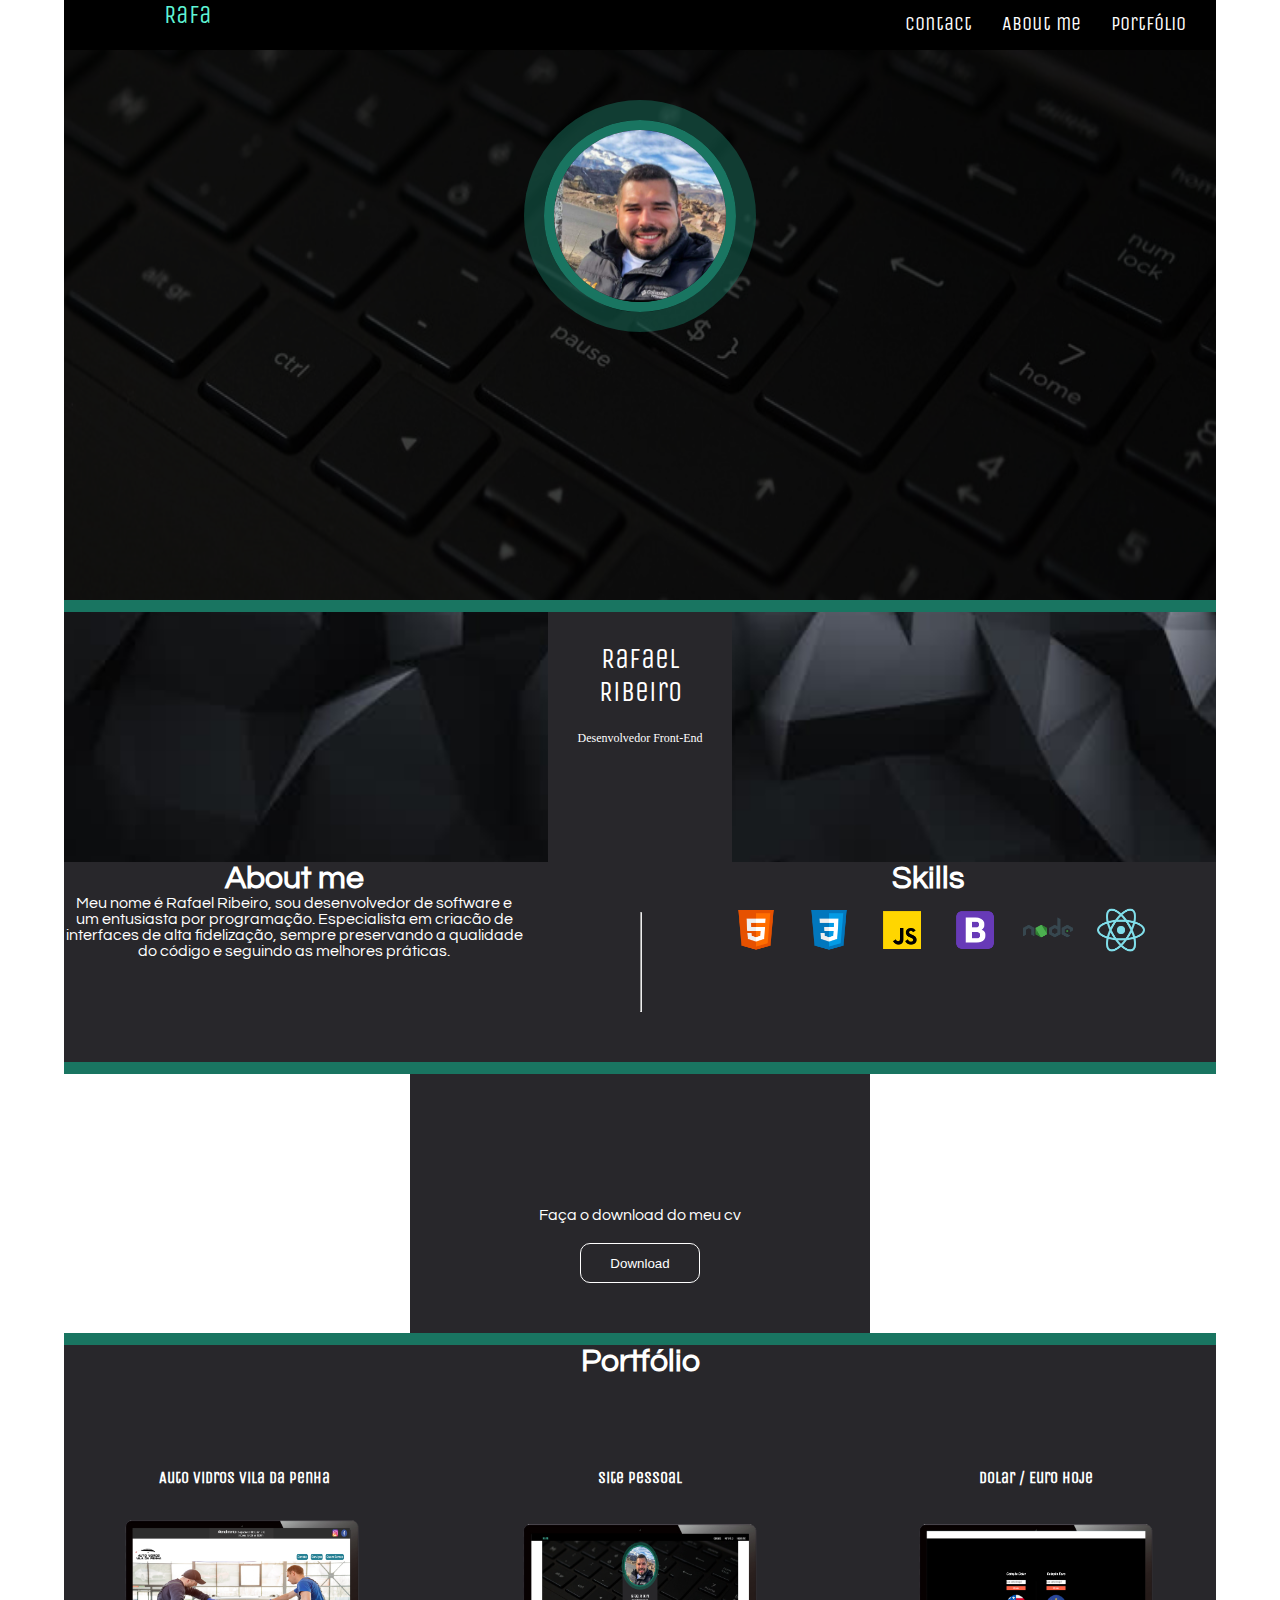
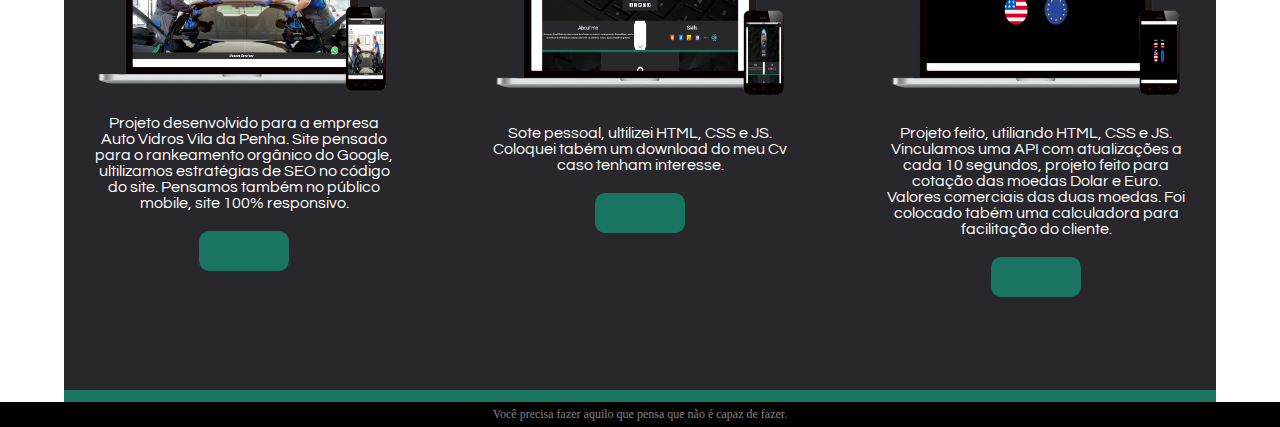
==== index.html @ 057a03b4 "Update Index" ====
<!DOCTYPE html>
<html lang="en">

<head>
    <meta charset="UTF-8">
    <meta http-equiv="X-UA-Compatible" content="IE=edge">
    <meta name="viewport" content="width=device-width, initial-scale=1.0">
    <link rel="preconnect" href="https://fonts.googleapis.com">
    <link rel="preconnect" href="https://fonts.gstatic.com" crossorigin>
    <link href="https://fonts.googleapis.com/css2?family=Unica+One&display=swap" rel="stylesheet">
    <!-- font -->
    <link rel="stylesheet" href="https://use.fontawesome.com/releases/v5.15.4/css/all.css"
        integrity="sha384-DyZ88mC6Up2uqS4h/KRgHuoeGwBcD4Ng9SiP4dIRy0EXTlnuz47vAwmeGwVChigm" crossorigin="anonymous">
    <!-- font 2 -->
    <link rel="preconnect" href="https://fonts.googleapis.com">
    <link rel="preconnect" href="https://fonts.gstatic.com" crossorigin>
    <link href="https://fonts.googleapis.com/css2?family=Questrial&display=swap" rel="stylesheet">
    <!-- bootstrap -->
    <link href="https://cdn.jsdelivr.net/npm/bootstrap@5.1.2/dist/css/bootstrap.min.css" rel="stylesheet"
        integrity="sha384-uWxY/CJNBR+1zjPWmfnSnVxwRheevXITnMqoEIeG1LJrdI0GlVs/9cVSyPYXdcSF" crossorigin="anonymous">
    <!--  -->
    <link rel="stylesheet" href="../css/style.css" type="text/css">

    <title>Rafael Ribeiro</title>
</head>

<body>

    <header>
        <ul>
            <a href="#portfolio">
                <li>Portfólio</li>
            </a>
            <a href="#container-perfil">
                <li>About me</li>
            </a>
            <a href="https://wa.me/5521966370318" target="_blank">
                <li>Contact</li>
            </a>

        </ul>

        <p id="rafa">Rafa</p>
    </header>

    <div id="container">
        <img id="background-keyboard" src="../img/keyboard.jpeg">
        <div class="line"></div>
        <div id="container-perfil">
            <p class="rafaelribeiro">Rafael Ribeiro</p>
            <span class="rafaelribeiro2">Desenvolvedor Front-End</span><br>
            <a href="https://www.facebook.com/rafael.ribeiro.52459" target="_blank"><i id="facebook"
                    class="fab fa-facebook-square"></i></a>
            <a href="https://www.instagram.com/rafaelribeiro1807/" target="_blank"><i id="instagram"
                    class="fab fa-instagram-square"></i></a>
            <a href="https://twitter.com/_RafaelRibeiro" target="_blank"><i id="twitter"
                    class="fab fa-twitter-square"></i></a>
            <a href="https://github.com/Rafa1807" target="_blank"><i id="git" class="fab fa-github-square"></i></a>
            <a href="https://www.linkedin.com/in/rafael1807/" target="_blank"><i id="linkedim"
                    class="fab fa-linkedin"></i></a>
        </div>
        <img id="image-perfil" src="../img/foto-rafael.jpeg">
    </div>
    <div id="containeraboutme">
        <div id="aboutme">
            <div id="textaboutme">
            <h1>About me</h1>
            
                <span>Meu nome é Rafael Ribeiro, sou desenvolvedor de software
                    e um entusiasta por programação. Especialista em criacão
                    de interfaces de alta fidelização, sempre preservando a
                    qualidade do código e seguindo as melhores práticas.</span>
            </div>
        </div>

        <div id="skills">

            <h1>Skills</h1>
            <img src="../img/html.png">
            <img src="../img/css.png">
            <img src="../img/javascript.png">
            <img src="../img/bootstrap.png">
            <img src="../img/node.png">
            <img src="../img/react.png">

        </div>
        <hr id="lineabotme">
    </div>
    <div id="containercv">
        <div class="line"></div>
        <div id="downloadcv">
            <i id="logocv" class="fas fa-award"></i><br>
            <span>Faça o download do meu cv</span><br>
            <a href="../"><button>Download <i class="fas fa-download"></i></button></a>
        </div>
        <div class="line"></div>
    </div>

    <div id="containerportfolio">
        <h1 id="textportfolio">Portfólio</h1>
        <div id="portfolio">
            <div id="autovidros">
                <h4>Auto Vidros Vila da Penha</h1>
                    <img src="../img/portfolioloja.png">
                    <p>Projeto desenvolvido para a empresa Auto Vidros Vila da Penha. Site pensado para o
                        rankeamento orgânico do Google, ultilizamos estratégias de SEO no código do site.
                        Pensamos também no público mobile, site 100% responsivo.
                    </p>
                    <button class="lock"><i class="fas fa-lock"></i></button>
            </div>

            <div id="myportfolio">
                <h4>Site Pessoal</h1>
                    <img src="../img/sitepessoal-1.png">
                    <p>Sote pessoal, ultilizei HTML, CSS e JS. Coloquei tabém um download do meu Cv caso tenham
                        interesse.
                    </p>
                    <button class="lock"><i class="fas fa-lock-open"></i></i></button>
            </div>
            <div id="myportfolio">
                <h4>Dolar / Euro hoje</h1>
                    <img src="../img/moedas.png">
                    <p> Projeto feito, utiliando HTML, CSS e JS. Vinculamos uma API com atualizações a cada 10
                        segundos,
                        projeto feito para cotação das moedas Dolar e Euro. Valores comerciais das duas moedas.
                        Foi colocado tabém uma calculadora para facilitação do cliente.
                    </p>
                    <button class="lock"><i class="fas fa-lock"></i></button>
            </div>
        </div>
        <div class="line"></div>
    </div>


    <footer>

        <div id="footer">
            <span>Você precisa fazer aquilo que pensa que não é capaz de fazer. </span><i class="far fa-thumbs-up"></i>
        </div>
    </footer>

    <script src="../script/script.js"></script>
</body>

</html>
---- css/style.css ----
* {
    margin: 0;
    padding: 0;
    box-sizing: border-box;
    
}

header {
    background-color: black;
    width: 90%;
    height: 50px;
    display: block;
    margin: auto;
}
ul {
    margin: 0;
}

li {
    margin-top: 1%;
    list-style: none;
    float: right;
    font-family: 'Unica One', cursive;
    font-size: 20px;
    color: white;
    margin-right: 30px;

}
li:hover {
    border-bottom:1px solid rgba(255, 255, 240, 0.516);
}

#rafa {
    margin-left: 100px;
    font-family: 'Unica One', cursive;
    font-size: 25px;
    color: #5FF4D4;
  
}

#container {
    width: 90%;
    display: block;
    margin: auto;
    text-align: center;
    align-items: center;
    background-image: url(../img/backgrounddark.jpeg);
    background-attachment: fixed;
    background-size: cover;
    
}

#background-keyboard {
    display: block;
    margin: auto;
    width: 100%;
    height: 550px;
    filter: brightness(30%);

}

#container-perfil {
    display: block;
    margin: auto;
    width: 16%;
    height: 250px;
    background-color: #28272B;
    color: white;
    align-items: center;
    
}
.rafaelribeiro {
    padding: 30px;
    text-align: center;
    font-size: 28px;
    margin-bottom: -10px;
    font-family: 'Unica One', cursive;
    
}
.rafaelribeiro2 {
    margin-top: 110px;
    text-align: center;
    font-size: 12px;
}
#image-perfil {
    width: 15%;
    position: absolute;
    border-radius: 50%;
    border: 10px solid #197561;
    box-shadow: 0 0 0 20px #19756179;
    align-items: center;
    transform: translateX(-50%);
    top: 120px;
    
}

#facebook {
    font-size: 30px;
    margin-top: 10px;

}
#instagram, #twitter, #git, #linkedim {
    font-size: 30px;
    margin-left: 8px;
    
}
a {
   color: inherit; 
}
#containeraboutme {
    width: 90%;
    display: flex;
    justify-content: space-between;
    align-items: center;
    flex-direction: row;
    text-align: center;
    margin: auto;
}

#aboutme {
    width: 50%;
    height: 200px;
    background-color: #28272B;
    color: white;
    text-align: center;
    font-family: 'Questrial', sans-serif;
    display: flex;
    flex-direction: column;
    z-index: 0;
    
}
#textaboutme {
    width: 80%;

}


#skills {
    display: inline-block;
    text-align: center;
    width: 50%;
    height: 200px;
    background-color: #28272B;
    color: white;
    font-family: 'Questrial', sans-serif;
    z-index: 0;
}
#skills > img {
    width: 50px;
    margin-left: 20px;
    margin-top: 10px
    
}
#lineabotme{
    height: 100px;
    background-color: white;
    width: 2px;
    position: absolute;
    text-align: center;
    margin-left: 45%;

}
.line {
    width: 100%;
    height: 12px;
    margin:auto;
    display: block;
    background-color: #197561;
    

}
#containercv {
    width: 90%;
    text-align: center;
    margin: auto;
    background-color: rgb(0, 0, 0);
    background-image: url(../img/backgrounddark.jpeg);
    background-attachment: fixed;
    background-size: cover;
}
#downloadcv {
    display: block;
    margin: auto;
    width: 40%;
    color: white;
    font-family: 'Questrial', sans-serif;
    background-color: #28272B;
    padding: 50px;
    text-align: center;

}
#logocv {

    margin-top: 50px;
    margin-bottom: 50px;
    font-size: 80px;
 
}

button {
    border-radius: 10px;
    width: 120px;
    color: white;
    height: 40px;
    border: 1px solid white;
    background-color: transparent;
    margin-top: 20px;
}
button:hover {
    background-color: white;
    color: black;
}
#containerportfolio {
    width: 90%;
    display: block;
    margin: auto;
    text-align: center;
    background-color: #28272B;
    color: white;
    font-family: 'Questrial', sans-serif;
}
#portfolio {
    text-align: center;
    display: flex;
    align-items: flex-start;
    flex-wrap: wrap;
    justify-content: space-between;
    margin-bottom: 90px;
    padding: 0 30px 0 30px;
}

#autovidros {
    width: 300px;
    margin-top: 90px;
    display: inline-block;
}
#autovidros > img {
    width: 100%;
}

#myportfolio {
    width: 300px;
    
    margin-top: 90px;
    display: inline-block;
   
}
#myportfolio > img {
    width: 100%;
    margin-top: 10px;
}
h4 {
    font-family: 'Unica One', cursive;;
}
.lock {
    background-color: #197561;
    border: inherit;
    width: 90px;
}
footer {
    display: block;
    padding: 5px;
    width: 100%;
    background-color: black;
    text-align: center;
    color: rgba(255, 255, 255, 0.516);
    font-size: 12px;
}


@media (max-width: 1024px) {

#background-keyboard{
    height: 365px;
}

#container-perfil {
height: 150px;
width: 22%;

}
.rafaelribeiro {
    padding: 0;
    margin-bottom: 5px;
    padding-top: 5px;
}
.rafaelribeiro2 {
    padding: 0;
    margin-bottom: 3px;
}
}

@media (max-width: 800px) {

header {
   height: 35px;
   width: 100%;
   
}
li {
    font-size: 14px;
    margin-top: 3%;
    margin-right: 16px;
}
#rafa {
    font-size: 14px;
    margin-top: -5px;
    margin-left: 30px;
}
#container {
    width: 100%;
}
#background-keyboard{
    height: 200px;
}
#image-perfil {
    width: 25%;
    top: 70px;
}
#container-perfil {
    width: 33%;
    height: 120px;
}
.rafaelribeiro {
    font-size: 25px;
}
#facebook {
    font-size: 20px;
    margin-top: 10px;

}
#instagram, #twitter, #git, #linkedim {
    font-size: 20px;
    margin-left: 8px;
    
}
#containeraboutme {
    width: 100%;
}
#textaboutme > h1 {
    font-size: 20px;
}
#textaboutme > span {
    font-size: 10px;
}
#skills > h1 {
    font-size: 20px;
}
#skills > img {
    width: 45px;
}
#lineabotme {
    margin-left: 50%;
}
#containercv {
    width: 100%;
    height: 224px;
}
#downloadcv {
    height: 200px;
    padding: 2px;
    width: 30%;
}
#logocv {
    margin-top: 16px;
    font-size: 40px;
    margin-bottom: 30px;
}
#downloadcv > span {
    font-size: 13px;
}
button {
    width: 80px;
    font-size: 12px;
    height: 30px;
    margin-top: 6px;
}
#containerportfolio {
    width: 100%;
}
#textportfolio {
    padding-top: 20px;
}
#portfolio {
    justify-content: center;
}
}
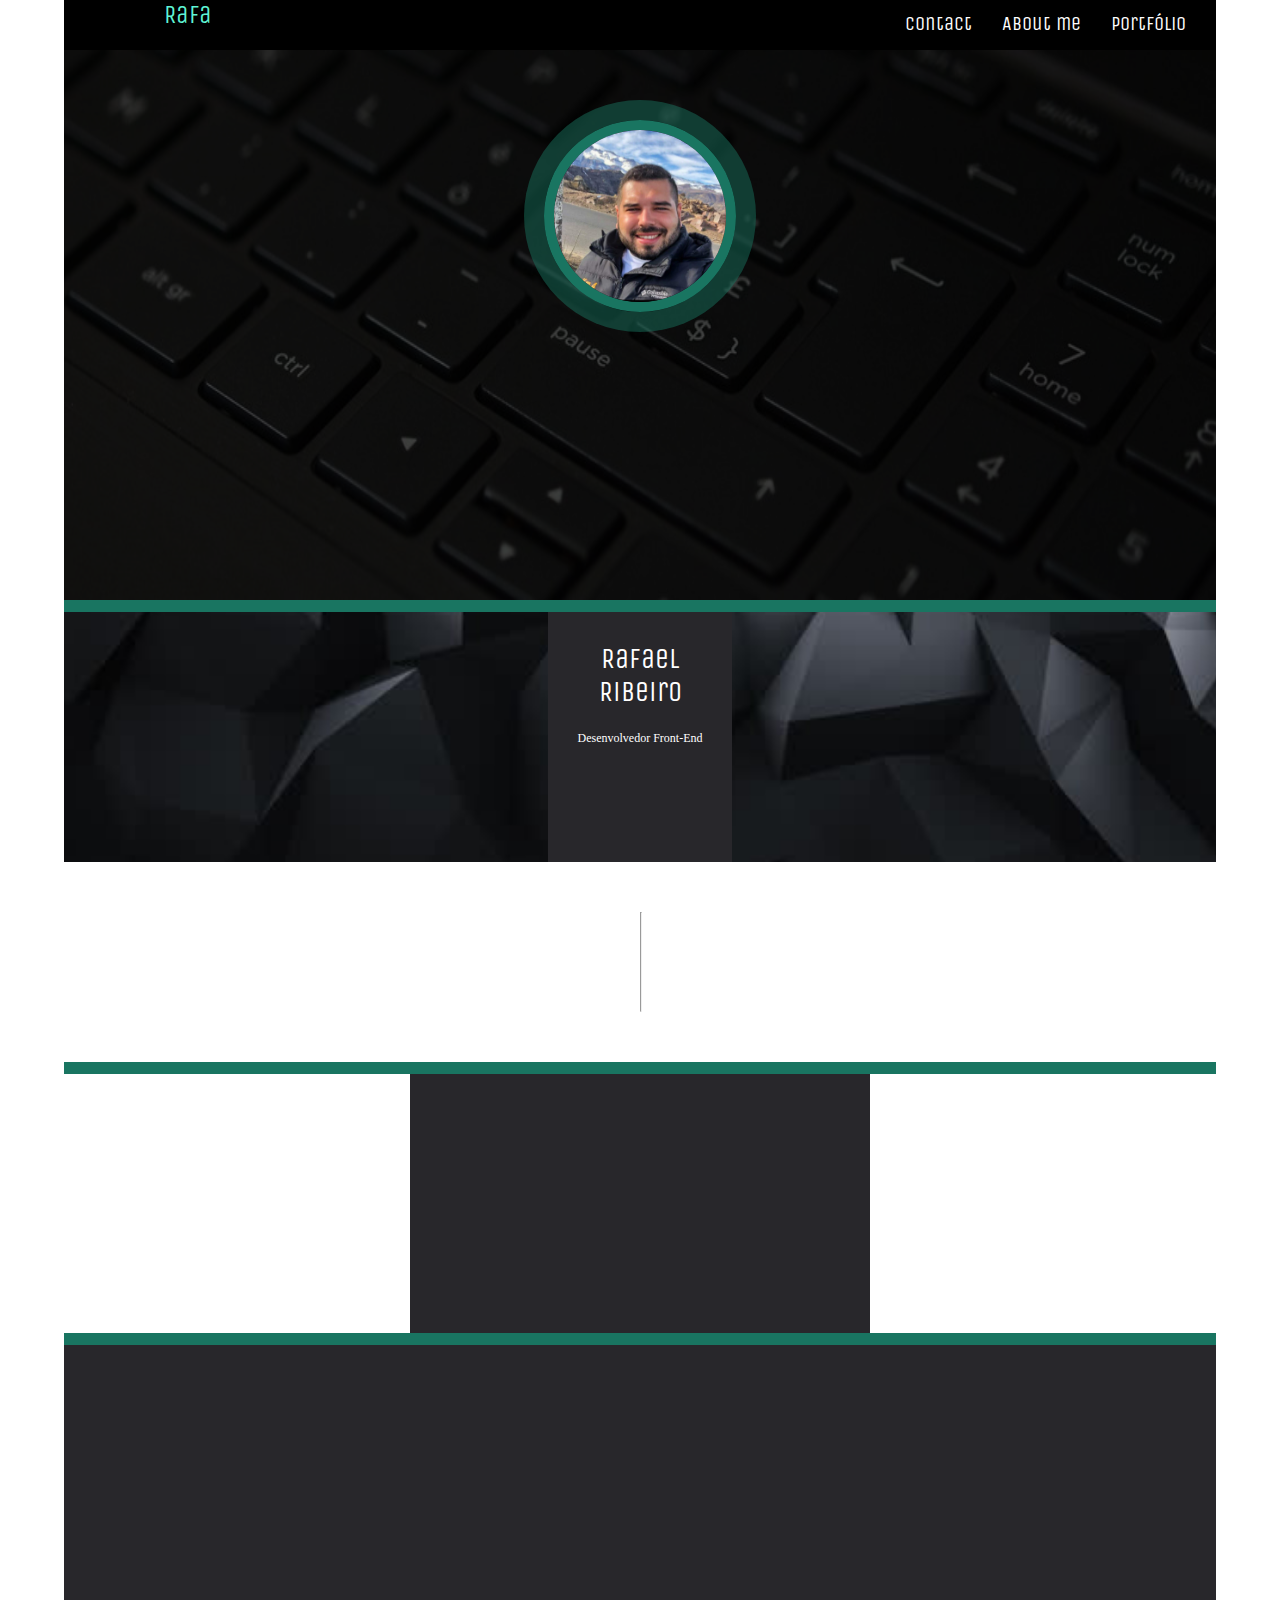
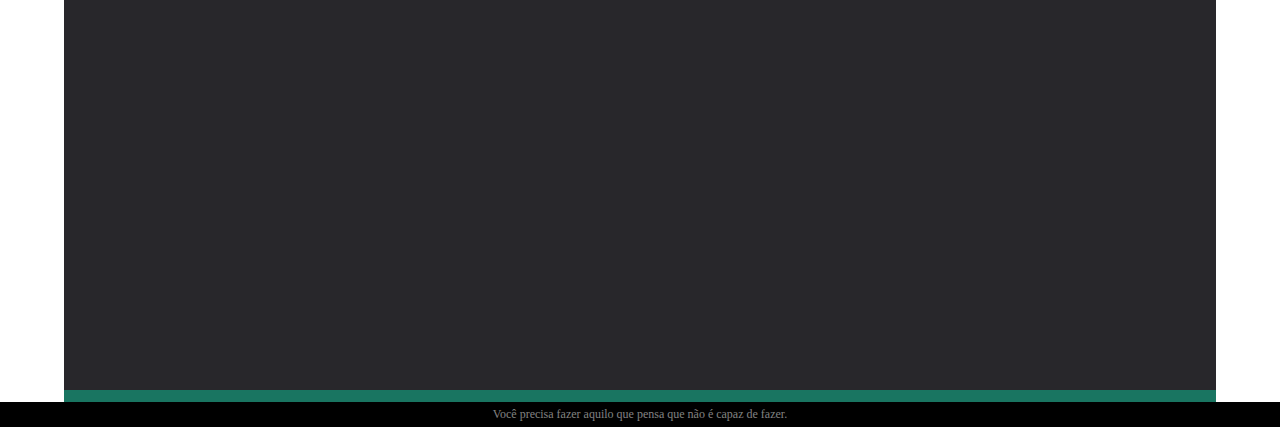
==== commit e92e0892: "Change css style, zoom out in skills and pulse image perfil" ====
--- a/index.html
+++ b/index.html
@@ -20,13 +20,13 @@
         integrity="sha384-uWxY/CJNBR+1zjPWmfnSnVxwRheevXITnMqoEIeG1LJrdI0GlVs/9cVSyPYXdcSF" crossorigin="anonymous">
     <!--  -->
     <link rel="stylesheet" href="../css/style.css" type="text/css">
-
+    <link rel="shortcut icon" href="img/favicon.png">
     <title>Rafael Ribeiro</title>
 </head>
 
 <body>
 
-    <header>
+    <header data-anime="left">
         <ul>
             <a href="#portfolio">
                 <li>Portfólio</li>
@@ -62,7 +62,7 @@
         <img id="image-perfil" src="../img/foto-rafael.jpeg">
     </div>
     <div id="containeraboutme">
-        <div id="aboutme">
+        <div id="aboutme"data-anime="left">
             <div id="textaboutme">
             <h1>About me</h1>
             
@@ -73,7 +73,7 @@
             </div>
         </div>
 
-        <div id="skills">
+        <div id="skills" data-anime="left">
 
             <h1>Skills</h1>
             <img src="../img/html.png">
@@ -90,15 +90,15 @@
         <div class="line"></div>
         <div id="downloadcv">
             <i id="logocv" class="fas fa-award"></i><br>
-            <span>Faça o download do meu cv</span><br>
-            <a href="../"><button>Download <i class="fas fa-download"></i></button></a>
+            <span data-anime="left">Faça o download do meu cv</span><br>
+            <a href="../"><button data-anime="left">Download <i class="fas fa-download"></i></button></a>
         </div>
         <div class="line"></div>
     </div>
 
     <div id="containerportfolio">
-        <h1 id="textportfolio">Portfólio</h1>
-        <div id="portfolio">
+        <h1 id="textportfolio" data-anime="left">Portfólio</h1>
+        <div id="portfolio" data-anime="left">
             <div id="autovidros">
                 <h4>Auto Vidros Vila da Penha</h1>
                     <img src="../img/portfolioloja.png">
@@ -134,7 +134,7 @@
 
     <footer>
 
-        <div id="footer">
+        <div id="footer" >
             <span>Você precisa fazer aquilo que pensa que não é capaz de fazer. </span><i class="far fa-thumbs-up"></i>
         </div>
     </footer>
--- a/css/style.css
+++ b/css/style.css
@@ -92,6 +92,9 @@
     align-items: center;
     transform: translateX(-50%);
     top: 120px;
+    animation: pulse;
+    animation-duration: 1s;
+    animation-iteration-count: infinite;
     
 }
 
@@ -144,13 +147,18 @@
     background-color: #28272B;
     color: white;
     font-family: 'Questrial', sans-serif;
-    z-index: 0;
+    overflow: hidden;
 }
 #skills > img {
     width: 50px;
     margin-left: 20px;
-    margin-top: 10px
-    
+    margin-top: 10px;
+    transition: all 0.3s;
+    animation: tremer .2s;
+    animation-iteration-count: 4;
+}
+#skills:hover img {
+    transform: scale(1.3);
 }
 #lineabotme{
     height: 100px;
@@ -267,7 +275,29 @@
     color: rgba(255, 255, 255, 0.516);
     font-size: 12px;
 }
-
+[data-anime] {
+    opacity: 0;
+    transition: .3s;
+}
+[data-anime="left"]{
+    transform: translate3d(-50px, 0 , 0);
+}
+
+[data-anime].animate {
+    opacity: 1;
+    transform: translate3d(0px, 0px, 0px);
+}
+
+@keyframes pulse {
+   0% {border: 10px solid #197561;
+    box-shadow: 0 0 0 20px #19756179;
+}
+50% {border: -5px solid #197561;
+    box-shadow: 0 0 0 25px #197561b1;}
+100% {border: 10px solid #197561;
+    box-shadow: 0 0 0 20px #19756179;
+}
+}
 
 @media (max-width: 1024px) {
 
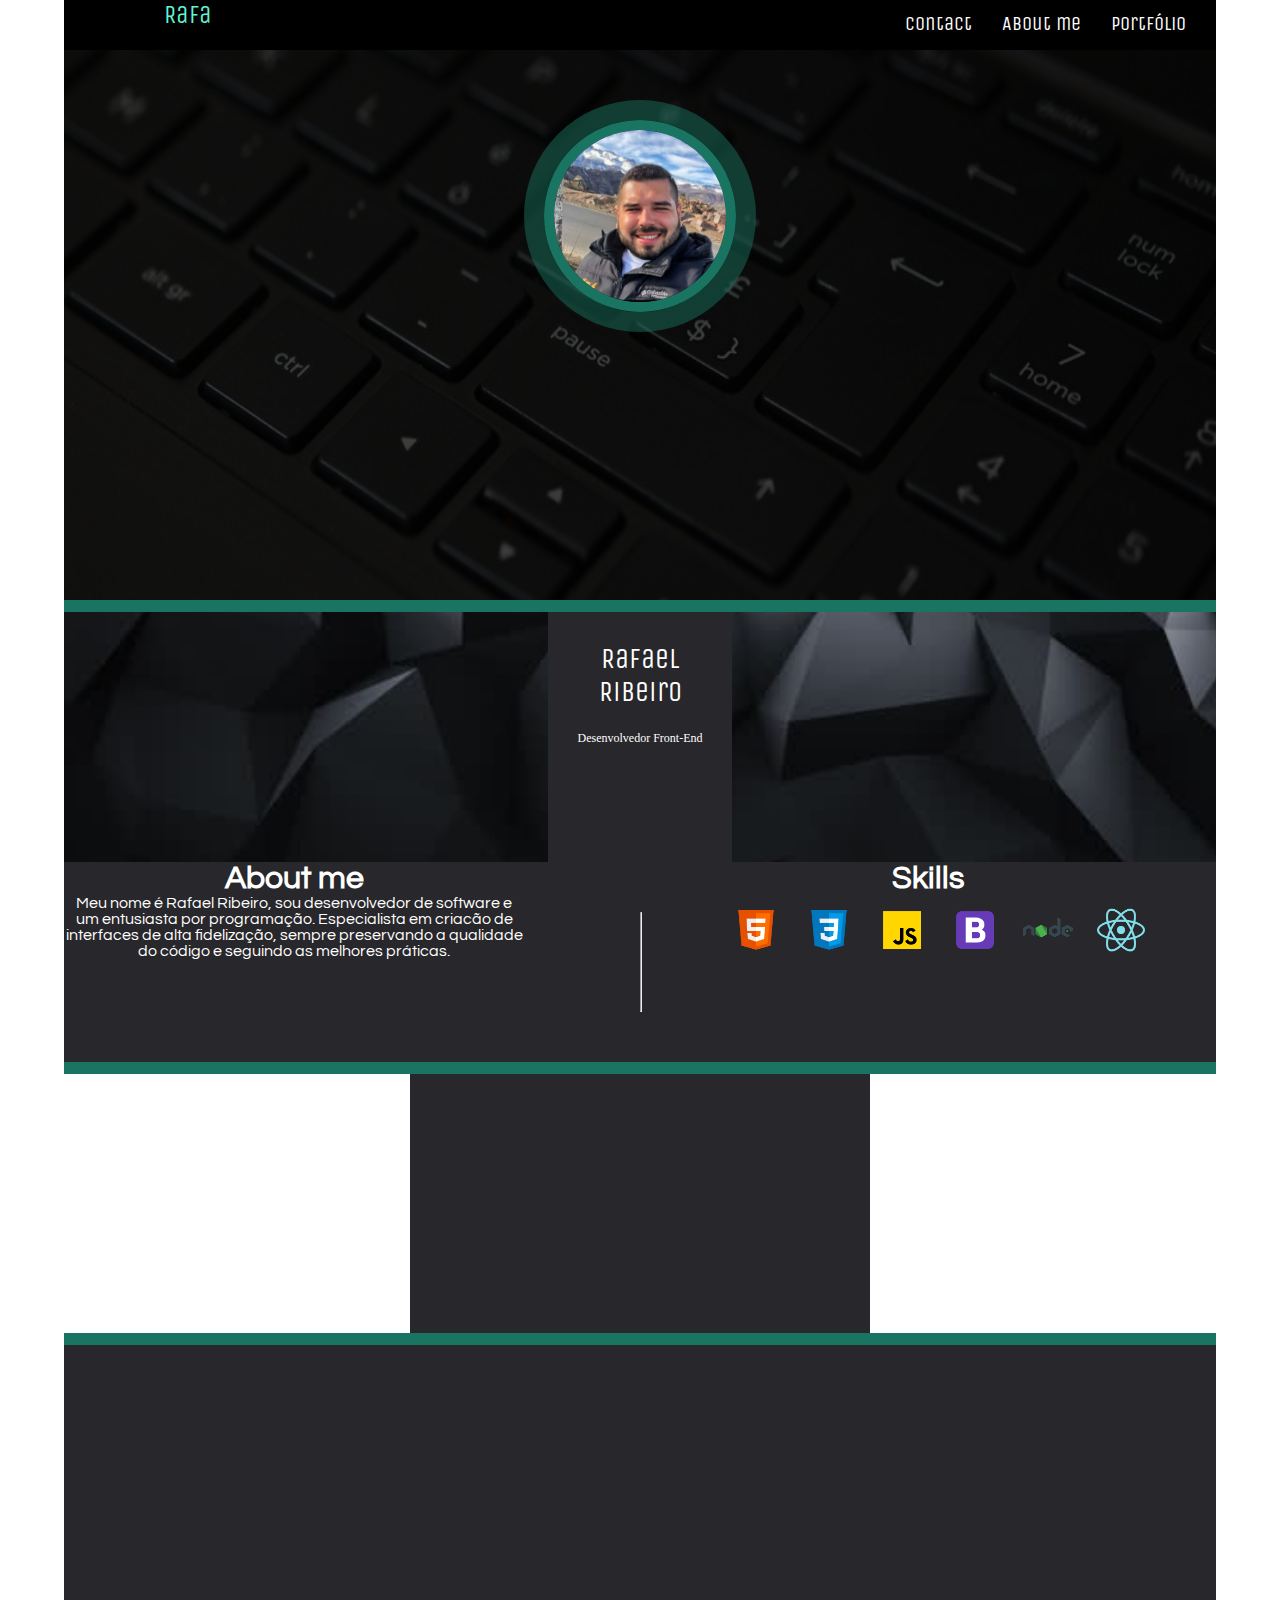
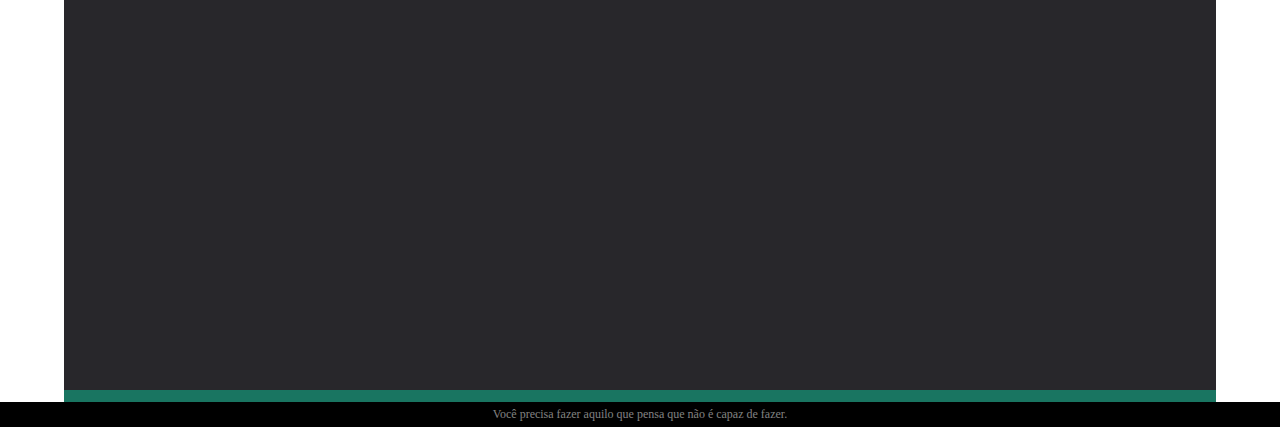
==== commit b435c8d2: "remove transition about me and sklls, transition hover skills continue" ====
--- a/index.html
+++ b/index.html
@@ -62,10 +62,10 @@
         <img id="image-perfil" src="../img/foto-rafael.jpeg">
     </div>
     <div id="containeraboutme">
-        <div id="aboutme"data-anime="left">
+        <div id="aboutme">
             <div id="textaboutme">
-            <h1>About me</h1>
-            
+                <h1>About me</h1>
+
                 <span>Meu nome é Rafael Ribeiro, sou desenvolvedor de software
                     e um entusiasta por programação. Especialista em criacão
                     de interfaces de alta fidelização, sempre preservando a
@@ -73,16 +73,15 @@
             </div>
         </div>
 
-        <div id="skills" data-anime="left">
+        <div id="skills">
 
             <h1>Skills</h1>
-            <img src="../img/html.png">
-            <img src="../img/css.png">
-            <img src="../img/javascript.png">
-            <img src="../img/bootstrap.png">
-            <img src="../img/node.png">
-            <img src="../img/react.png">
-
+                <img src="../img/html.png">
+                <img src="../img/css.png">
+                <img src="../img/javascript.png">
+                <img src="../img/bootstrap.png">
+                <img src="../img/node.png">
+                <img src="../img/react.png">
         </div>
         <hr id="lineabotme">
     </div>
@@ -115,7 +114,8 @@
                     <p>Sote pessoal, ultilizei HTML, CSS e JS. Coloquei tabém um download do meu Cv caso tenham
                         interesse.
                     </p>
-                    <button class="lock"><i class="fas fa-lock-open"></i></i></button>
+                    <a href="https://github.com/Rafa1807/Rafa1807.github.io" target="_blank"><button class="lock"><i
+                                class="fas fa-lock-open"></i></i></button></a>
             </div>
             <div id="myportfolio">
                 <h4>Dolar / Euro hoje</h1>
@@ -134,7 +134,7 @@
 
     <footer>
 
-        <div id="footer" >
+        <div id="footer">
             <span>Você precisa fazer aquilo que pensa que não é capaz de fazer. </span><i class="far fa-thumbs-up"></i>
         </div>
     </footer>
